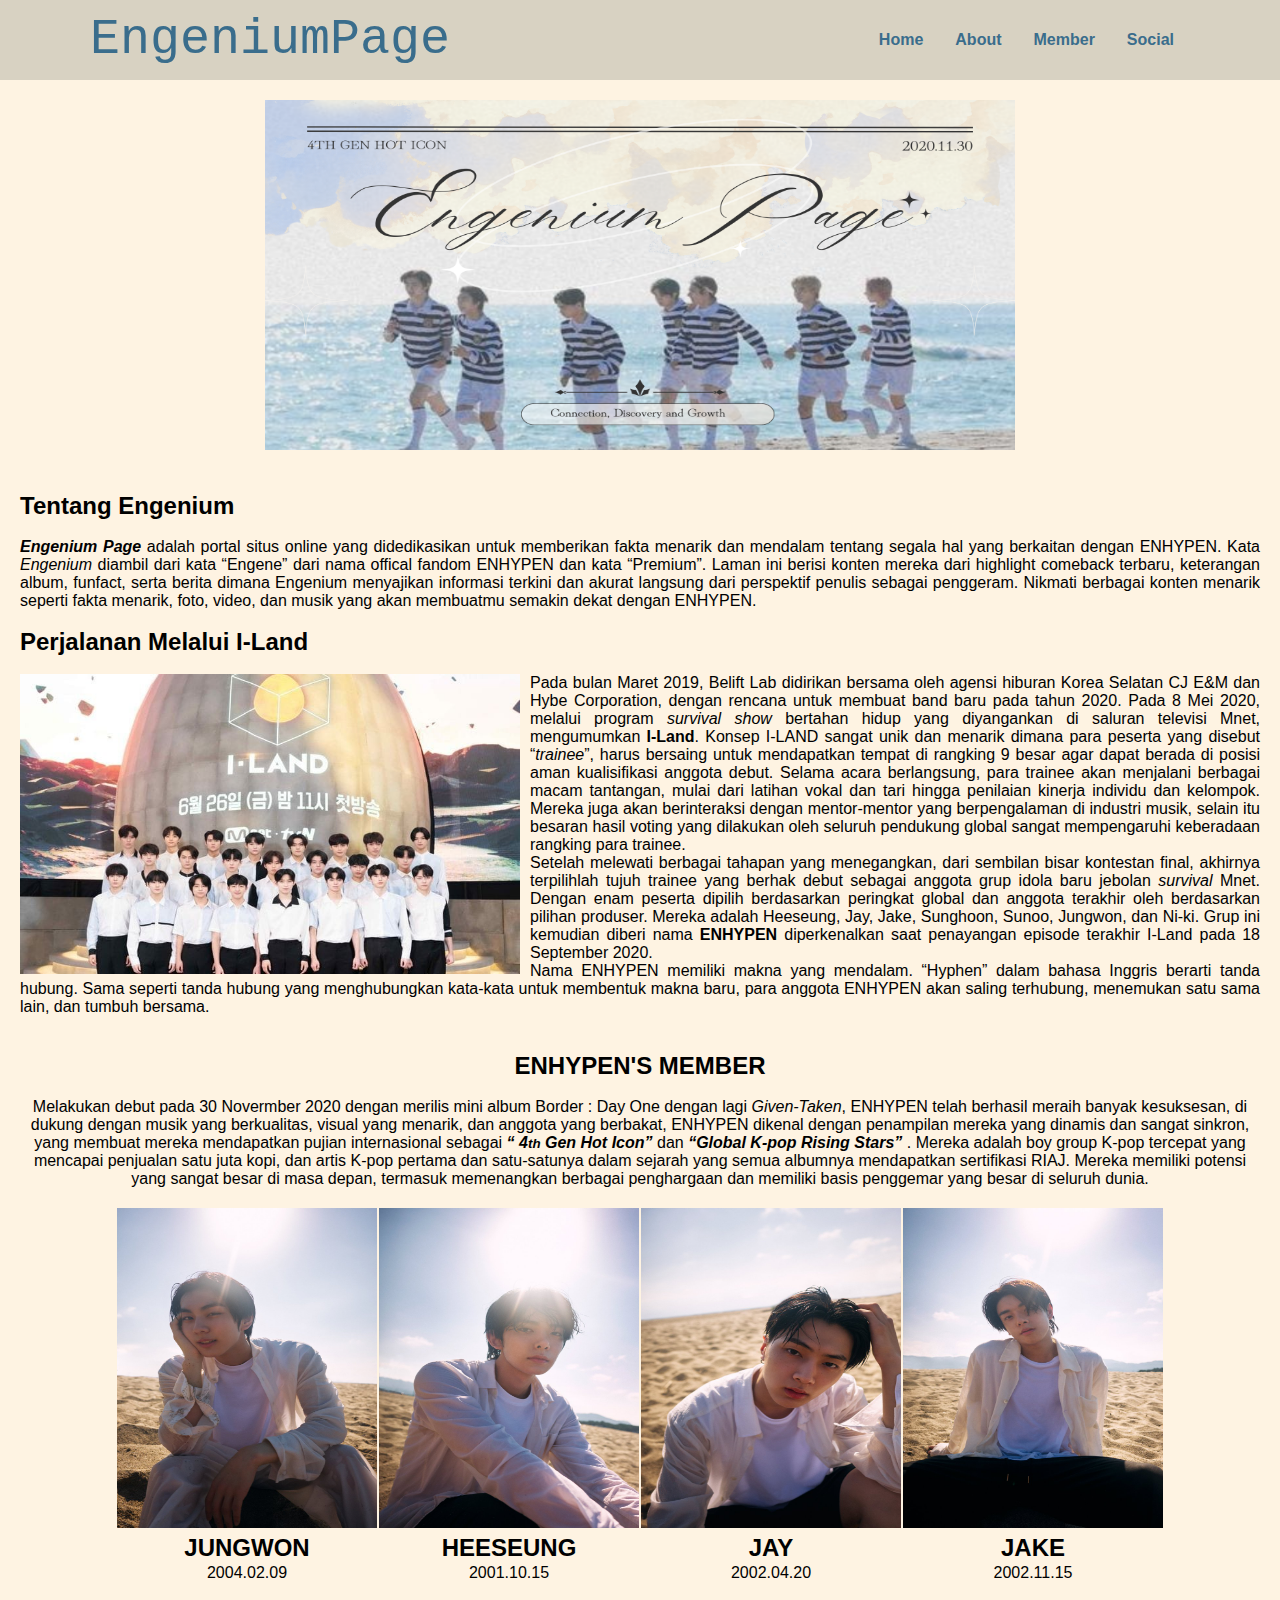
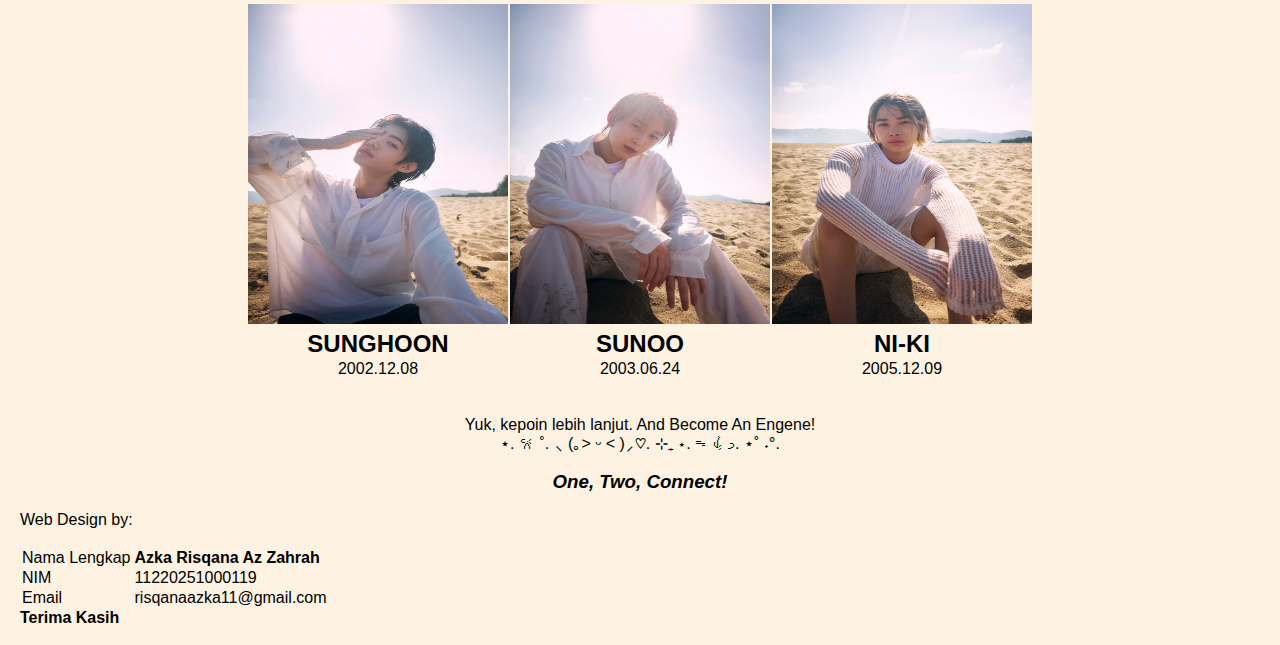
==== engenium.html @ e2cf877c "kana" ====
<!DOCTYPE html>
<html lang="en">
<head>
    <meta charset="UTF-8">
    <meta name="viewport" content="width=device-width, initial-scale=1.0">
    <title>Engenium Page</title>
    <link rel="stylesheet" href="style.css">
    <link rel="icon" type="image/x-icon" href="/images/logoenhafavicon.png">
</head>
<body style="background-color: #FEF3E2;">
<!-- NAVBAR SECTION START -->
<nav>
    <div class="wrapper">
        <div class="logo"> <a href=""> EngeniumPage</a></div>
        <div class="menu">
            <ul>
                <li><a href="">Home</a></li>
                <li><a href="">About</a></li>
                <li><a href="">Member</a></li>
                <li><a href="">Social</a></li>
            </ul>
        </div>
    </div>
 </nav>
<!-- NAVBAR SECTION END -->
 
<!-- Home Web -->
<center>
    <a href="https://beliftlab.com/artist/profile/ENHYPEN" target="_blank"> <img src="/images/headerhomepage.png" style="width: 750px; height: 350px; padding: 20px;"> </a>
</center>
<br>
<h2 style="padding-left: 20px;">Tentang Engenium</h2> 
<br>
<p style="text-align: justify; padding-left: 20px; padding-right: 20px;">
    <strong><i>Engenium Page</i></strong> adalah portal situs online yang didedikasikan untuk memberikan fakta menarik dan mendalam tentang segala hal yang berkaitan dengan ENHYPEN. Kata <i>Engenium</i> diambil dari kata <q>Engene</q> dari nama offical fandom ENHYPEN dan kata <q>Premium</q>. Laman ini berisi konten mereka dari highlight comeback terbaru, keterangan album, funfact, serta berita dimana Engenium menyajikan informasi terkini dan akurat langsung dari perspektif penulis sebagai penggeram. Nikmati berbagai konten menarik seperti fakta menarik, foto, video, dan musik yang akan membuatmu semakin dekat dengan ENHYPEN.
</p>
<!-- Home Web END -->

<br> 
<!-- ABOUT ENHYPEN JOURNEY -->
<h2 style="padding-left: 20px;"> Perjalanan Melalui I-Land</h2> 
<br>
<a href="https://www.mnetplus.world/poc/iland2" target="_blank"> <img src="/images/enhypeniland.jpg" alt="enhypengroup" width="500px" height="300px" style="float: left; margin-right: 10px; padding-left: 20px;"> </a>
<p style="text-align: justify; padding-left: 20px; padding-right: 20px;"> 
Pada bulan Maret 2019, Belift Lab didirikan bersama oleh agensi hiburan Korea Selatan CJ E&M dan Hybe Corporation, dengan rencana untuk membuat band baru pada tahun 2020. Pada 8 Mei 2020, melalui program <i>survival show</i> bertahan hidup yang diyangankan di saluran televisi Mnet, mengumumkan <strong>I-Land</strong>. Konsep I-LAND sangat unik dan menarik dimana para peserta yang disebut <q><i>trainee</i></q>, harus bersaing untuk mendapatkan tempat di rangking 9 besar agar dapat berada di posisi aman kualisifikasi anggota debut. Selama acara berlangsung, para trainee akan menjalani berbagai macam tantangan, mulai dari latihan vokal dan tari hingga penilaian kinerja individu dan kelompok. Mereka juga akan berinteraksi dengan mentor-mentor yang berpengalaman di industri musik, selain itu besaran hasil voting yang dilakukan oleh seluruh pendukung global sangat mempengaruhi keberadaan rangking para trainee. 
<br>
Setelah melewati berbagai tahapan yang menegangkan, dari sembilan bisar kontestan final, akhirnya terpilihlah tujuh trainee yang berhak debut sebagai anggota grup idola baru jebolan <i>survival</i> Mnet. Dengan enam peserta dipilih berdasarkan peringkat global dan anggota terakhir oleh berdasarkan pilihan produser. Mereka adalah Heeseung, Jay, Jake, Sunghoon, Sunoo, Jungwon, dan Ni-ki. Grup ini kemudian diberi nama <strong>ENHYPEN</strong> diperkenalkan saat penayangan episode terakhir I-Land pada 18 September 2020.
<br>
Nama ENHYPEN memiliki makna yang mendalam. <q>Hyphen</q> dalam bahasa Inggris berarti tanda hubung. Sama seperti tanda hubung yang menghubungkan kata-kata untuk membentuk makna baru, para anggota ENHYPEN akan saling terhubung, menemukan satu sama lain, dan tumbuh bersama.</p>
<br>
<!-- ABOUT ENHYPEN JOURNEY END -->

<br>
<!-- MEMBER PROFILE -->
 <center> <h2> ENHYPEN'S MEMBER </h2></center>
 <br>
 <center> <p style="padding-left: 20px; padding-right: 20px;"> Melakukan debut pada 30 Novermber 2020 dengan merilis  mini album Border : Day One dengan lagi <i>Given-Taken</i>, ENHYPEN telah berhasil meraih banyak kesuksesan, di dukung dengan musik yang berkualitas, visual yang menarik, dan anggota yang berbakat, ENHYPEN dikenal dengan penampilan mereka yang dinamis dan sangat sinkron, yang membuat mereka mendapatkan pujian internasional sebagai <strong><i><q> 4<small>th</small> Gen Hot Icon</q></i></strong> dan <strong><i><q>Global K-pop Rising Stars</q> </i></strong>. Mereka adalah boy group K-pop tercepat yang mencapai penjualan satu juta kopi, dan artis K-pop pertama dan satu-satunya dalam sejarah yang semua albumnya mendapatkan sertifikasi RIAJ. Mereka memiliki potensi yang sangat besar di masa depan, termasuk memenangkan berbagai penghargaan dan memiliki basis penggemar yang besar di seluruh dunia.</p></center>

 <br>
 <center> <table> 
    <thead> 
        <tr>
            <td> <img src="/images/jungwonprofile.jpeg" alt="Jungwon" width="260px" height="320px"></td>
            <td> <img src="/images/heeseungprofile.jpeg" alt="Heeseung" width="260px" height="320px"></td>
            <td> <img src="/images/jayprofile.jpeg" alt="Jay" width="260px" height="320px"></td>
            <td> <img src="/images/jakeprofile.jpeg" alt="Jake" width="260px" height="320px"></td>
            
        </tr>
    </thead>
    <tbody>
        <tr>
            <td> <center> <h2> JUNGWON </h2></center></td>
            <td> <center> <h2> HEESEUNG </h2></center></td>
            <td> <center> <h2> JAY </h2></center></td>
            <td> <center> <h2> JAKE </h2></center></td>
        </tr>
    </tbody>
    <tbody>
        <tr>
            <td> <center> <p> 2004.02.09 </p></center></td>
            <td> <center> <p> 2001.10.15 </p></center></td>
            <td> <center> <p> 2002.04.20 </p></center></td>
            <td> <center> <p> 2002.11.15 </p></center></td>
        </tr>
    </tbody>
 </table></center>
 
 <br>
 <center> <table> 
    <thead>
        <tr>
            <td> <img src="/images/sunghoonprofile.jpeg" alt="Sunghoon" width="260px" height="320px"></td></td>
            <td> <img src="/images/sunooprofile.jpeg" alt="Sunoo" width="260px" height="320px"></td>
            <td> <img src="/images/nikiprofile.jpeg" alt="Ni-ki" width="260px" height="320px"></td>
        </tr>
    </thead>
    <tbody>
        <tr>
            <td> <center> <h2> SUNGHOON </h2></center> </td>
            <td> <center> <h2> SUNOO </h2></center> </td>
            <td> <center> <h2> NI-KI </h2></center> </td>
        </tr>
    </tbody>
    <tbody>
        <tr>
            <td> <center> <p> 2002.12.08 </p></center> </td>
            <td> <center> <p> 2003.06.24 </p></center> </td>
            <td> <center> <p> 2005.12.09 </p></center> </td>
        </tr>
    </tbody>
 </table></center>
<br>
<!-- MEMBER PROFILE END -->


<!--PRE-FOOTER  -->
<br>
<center><p> Yuk, kepoin lebih lanjut. And Become An Engene! </p></center>
<center><p> ⋆. 𐙚 ˚. ⸜ (｡˃ ᵕ ˂ )⸝♡. ⊹₊ ⋆. ᯓᡣ𐭩. ⋆˚ ˖°.  </p></center>
<br>
<center><h3> <i>One, Two, Connect!</i></h3></center>

<!-- PRE FOOTER END -->


<!-- FOOTER -->
<br>
<p style="padding-left: 20px; padding-left: 20px;"> Web Design by: </p>
<br>
<table style="padding-left: 20px; padding-right: 20px;">
    <tr>
        <td> Nama Lengkap</td>
        <td></td>
        <td> <strong> Azka Risqana Az Zahrah</strong></td>
    </tr>
    <tr> 
        <td> NIM</td>
        <td></td>
        <td> 11220251000119</td>
    </tr>
    <tr>
        <td> Email</td>
        <td></td>
        <td> risqanaazka11@gmail.com </a></td>
    </tr>
</table>
<h4 style="padding-left: 20px; padding-right: 20px;"> Terima Kasih</h4>
<br> 
<!-- FOOTER END -->

</body>
</html>
---- style.css ----
*{
    text-decoration: none;
    margin: 0px;
    padding: 0px;
}

body {
    margin: 0px;
    padding: 0px;
    font-family: sans-serif;
}

.wrapper {
    width: 1100px;
    margin: auto;
    position: relative;
}

.logo a {
    font-size: 50px;
    font-weight: 800px;
    width: bold;
    float: left;
    font-family: 'Courier New', Courier;
    color: #3A6D8C;
}

.menu {
    float: right;
}

nav {
    width: 100%;
    margin: auto;
    display: flex;
    line-height: 80px;
    position: sticky;
    position: -webkit-sticky;
    top: 0;
    background: #D8D2C2;
}

nav ul {
    list-style-type: none;
    margin: 0;
    padding: 0;
    overflow: hidden;
}

nav ul li {
    float: left;
}

nav ul li a { 
    color: #3A6D8C;
    font-weight: bold;
    text-align: center;
    padding: 0px 16px 0px 16px;
    text-decoration: none;
}

nav ul li a:hover {
    text-decoration: underline;
}
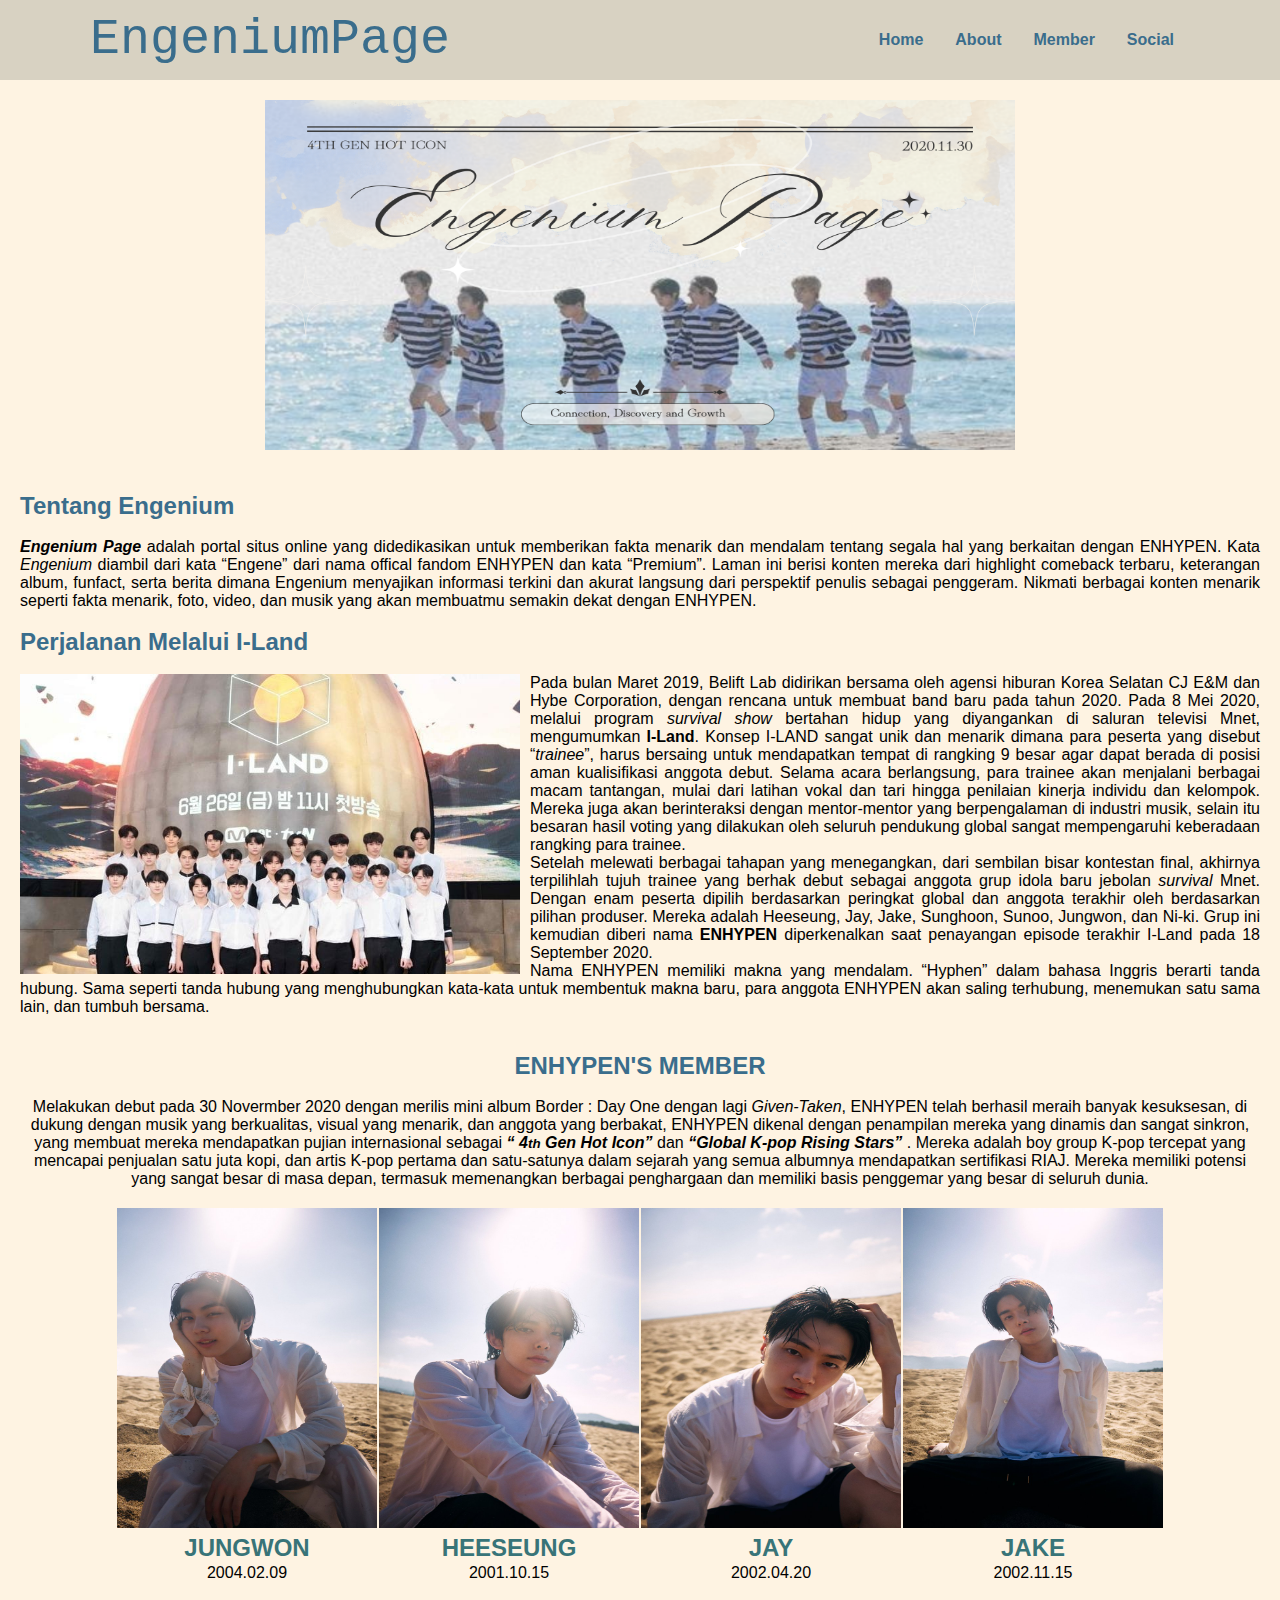
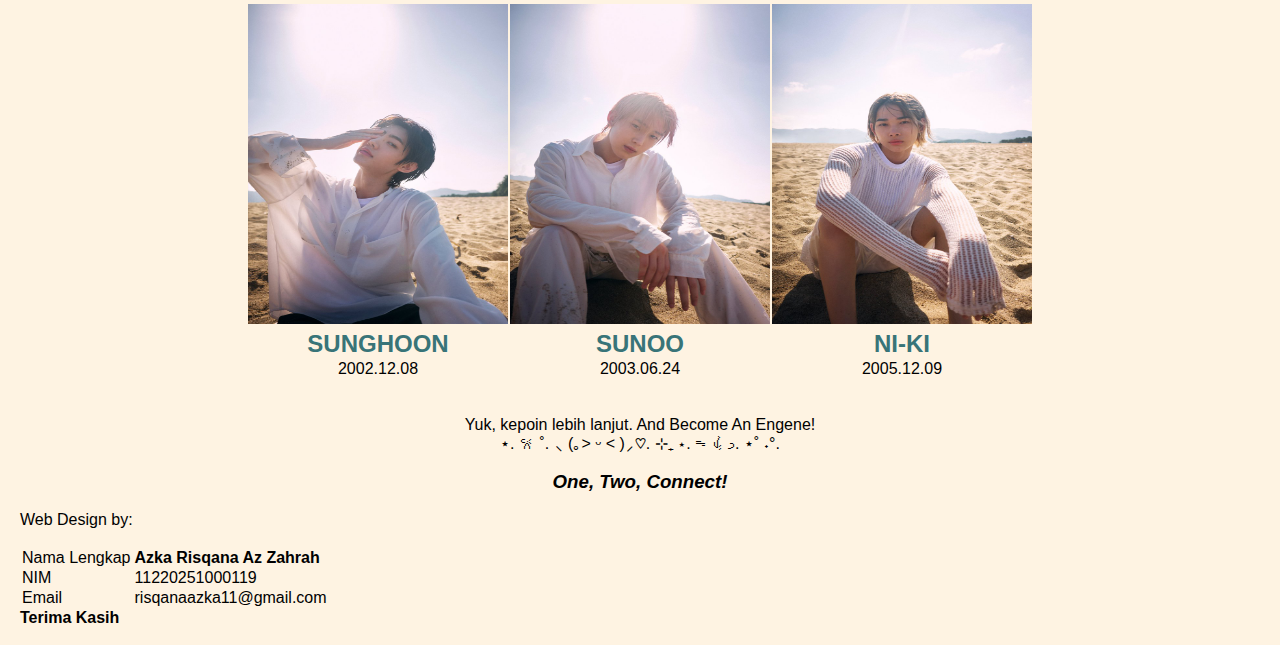
==== commit b4e75ae7: "hai" ====
--- a/engenium.html
+++ b/engenium.html
@@ -5,7 +5,7 @@
     <meta name="viewport" content="width=device-width, initial-scale=1.0">
     <title>Engenium Page</title>
     <link rel="stylesheet" href="style.css">
-    <link rel="icon" type="image/x-icon" href="/images/logoenhafavicon.png">
+    <link rel="icon" type="image/x-icon" href="images/logoenhafavicon.png">
 </head>
 <body style="background-color: #FEF3E2;">
 <!-- NAVBAR SECTION START -->
@@ -26,10 +26,10 @@
  
 <!-- Home Web -->
 <center>
-    <a href="https://beliftlab.com/artist/profile/ENHYPEN" target="_blank"> <img src="/images/headerhomepage.png" style="width: 750px; height: 350px; padding: 20px;"> </a>
+    <a href="https://beliftlab.com/artist/profile/ENHYPEN" target="_blank"> <img src="images/headerhomepage.png" style="width: 750px; height: 350px; padding: 20px;"> </a>
 </center>
 <br>
-<h2 style="padding-left: 20px;">Tentang Engenium</h2> 
+<h2 style="padding-left: 20px; color: #3A6D8C;">Tentang Engenium</h2> 
 <br>
 <p style="text-align: justify; padding-left: 20px; padding-right: 20px;">
     <strong><i>Engenium Page</i></strong> adalah portal situs online yang didedikasikan untuk memberikan fakta menarik dan mendalam tentang segala hal yang berkaitan dengan ENHYPEN. Kata <i>Engenium</i> diambil dari kata <q>Engene</q> dari nama offical fandom ENHYPEN dan kata <q>Premium</q>. Laman ini berisi konten mereka dari highlight comeback terbaru, keterangan album, funfact, serta berita dimana Engenium menyajikan informasi terkini dan akurat langsung dari perspektif penulis sebagai penggeram. Nikmati berbagai konten menarik seperti fakta menarik, foto, video, dan musik yang akan membuatmu semakin dekat dengan ENHYPEN.
@@ -38,9 +38,9 @@
 
 <br> 
 <!-- ABOUT ENHYPEN JOURNEY -->
-<h2 style="padding-left: 20px;"> Perjalanan Melalui I-Land</h2> 
+<h2 style="padding-left: 20px; color: #3A6D8C;"> Perjalanan Melalui I-Land</h2> 
 <br>
-<a href="https://www.mnetplus.world/poc/iland2" target="_blank"> <img src="/images/enhypeniland.jpg" alt="enhypengroup" width="500px" height="300px" style="float: left; margin-right: 10px; padding-left: 20px;"> </a>
+<a href="https://www.mnetplus.world/poc/iland2" target="_blank"> <img src="images/enhypeniland.jpg" alt="enhypengroup" width="500px" height="300px" style="float: left; margin-right: 10px; padding-left: 20px;"> </a>
 <p style="text-align: justify; padding-left: 20px; padding-right: 20px;"> 
 Pada bulan Maret 2019, Belift Lab didirikan bersama oleh agensi hiburan Korea Selatan CJ E&M dan Hybe Corporation, dengan rencana untuk membuat band baru pada tahun 2020. Pada 8 Mei 2020, melalui program <i>survival show</i> bertahan hidup yang diyangankan di saluran televisi Mnet, mengumumkan <strong>I-Land</strong>. Konsep I-LAND sangat unik dan menarik dimana para peserta yang disebut <q><i>trainee</i></q>, harus bersaing untuk mendapatkan tempat di rangking 9 besar agar dapat berada di posisi aman kualisifikasi anggota debut. Selama acara berlangsung, para trainee akan menjalani berbagai macam tantangan, mulai dari latihan vokal dan tari hingga penilaian kinerja individu dan kelompok. Mereka juga akan berinteraksi dengan mentor-mentor yang berpengalaman di industri musik, selain itu besaran hasil voting yang dilakukan oleh seluruh pendukung global sangat mempengaruhi keberadaan rangking para trainee. 
 <br>
@@ -52,7 +52,7 @@
 
 <br>
 <!-- MEMBER PROFILE -->
- <center> <h2> ENHYPEN'S MEMBER </h2></center>
+ <center> <h2 style="color: #3A6D8C;"> ENHYPEN'S MEMBER </h2></center>
  <br>
  <center> <p style="padding-left: 20px; padding-right: 20px;"> Melakukan debut pada 30 Novermber 2020 dengan merilis  mini album Border : Day One dengan lagi <i>Given-Taken</i>, ENHYPEN telah berhasil meraih banyak kesuksesan, di dukung dengan musik yang berkualitas, visual yang menarik, dan anggota yang berbakat, ENHYPEN dikenal dengan penampilan mereka yang dinamis dan sangat sinkron, yang membuat mereka mendapatkan pujian internasional sebagai <strong><i><q> 4<small>th</small> Gen Hot Icon</q></i></strong> dan <strong><i><q>Global K-pop Rising Stars</q> </i></strong>. Mereka adalah boy group K-pop tercepat yang mencapai penjualan satu juta kopi, dan artis K-pop pertama dan satu-satunya dalam sejarah yang semua albumnya mendapatkan sertifikasi RIAJ. Mereka memiliki potensi yang sangat besar di masa depan, termasuk memenangkan berbagai penghargaan dan memiliki basis penggemar yang besar di seluruh dunia.</p></center>
 
@@ -60,19 +60,19 @@
  <center> <table> 
     <thead> 
         <tr>
-            <td> <img src="/images/jungwonprofile.jpeg" alt="Jungwon" width="260px" height="320px"></td>
-            <td> <img src="/images/heeseungprofile.jpeg" alt="Heeseung" width="260px" height="320px"></td>
-            <td> <img src="/images/jayprofile.jpeg" alt="Jay" width="260px" height="320px"></td>
-            <td> <img src="/images/jakeprofile.jpeg" alt="Jake" width="260px" height="320px"></td>
+            <td> <img src="images/jungwonprofile.jpeg" alt="Jungwon" width="260px" height="320px"></td>
+            <td> <img src="images/heeseungprofile.jpeg" alt="Heeseung" width="260px" height="320px"></td>
+            <td> <img src="images/jayprofile.jpeg" alt="Jay" width="260px" height="320px"></td>
+            <td> <img src="images/jakeprofile.jpeg" alt="Jake" width="260px" height="320px"></td>
             
         </tr>
     </thead>
     <tbody>
         <tr>
-            <td> <center> <h2> JUNGWON </h2></center></td>
-            <td> <center> <h2> HEESEUNG </h2></center></td>
-            <td> <center> <h2> JAY </h2></center></td>
-            <td> <center> <h2> JAKE </h2></center></td>
+            <td> <center> <h2 style="color: #387478;"> JUNGWON </h2></center></td>
+            <td> <center> <h2 style="color: #387478;"> HEESEUNG </h2></center></td>
+            <td> <center> <h2 style="color: #387478;"> JAY </h2></center></td>
+            <td> <center> <h2 style="color: #387478;"> JAKE </h2></center></td>
         </tr>
     </tbody>
     <tbody>
@@ -89,16 +89,16 @@
  <center> <table> 
     <thead>
         <tr>
-            <td> <img src="/images/sunghoonprofile.jpeg" alt="Sunghoon" width="260px" height="320px"></td></td>
-            <td> <img src="/images/sunooprofile.jpeg" alt="Sunoo" width="260px" height="320px"></td>
-            <td> <img src="/images/nikiprofile.jpeg" alt="Ni-ki" width="260px" height="320px"></td>
+            <td> <img src="images/sunghoonprofile.jpeg" alt="Sunghoon" width="260px" height="320px"></td></td>
+            <td> <img src="images/sunooprofile.jpeg" alt="Sunoo" width="260px" height="320px"></td>
+            <td> <img src="images/nikiprofile.jpeg" alt="Ni-ki" width="260px" height="320px"></td>
         </tr>
     </thead>
     <tbody>
         <tr>
-            <td> <center> <h2> SUNGHOON </h2></center> </td>
-            <td> <center> <h2> SUNOO </h2></center> </td>
-            <td> <center> <h2> NI-KI </h2></center> </td>
+            <td> <center> <h2 style="color: #387478;"> SUNGHOON </h2></center> </td>
+            <td> <center> <h2 style="color: #387478;"> SUNOO </h2></center> </td>
+            <td> <center> <h2 style="color: #387478;"> NI-KI </h2></center> </td>
         </tr>
     </tbody>
     <tbody>
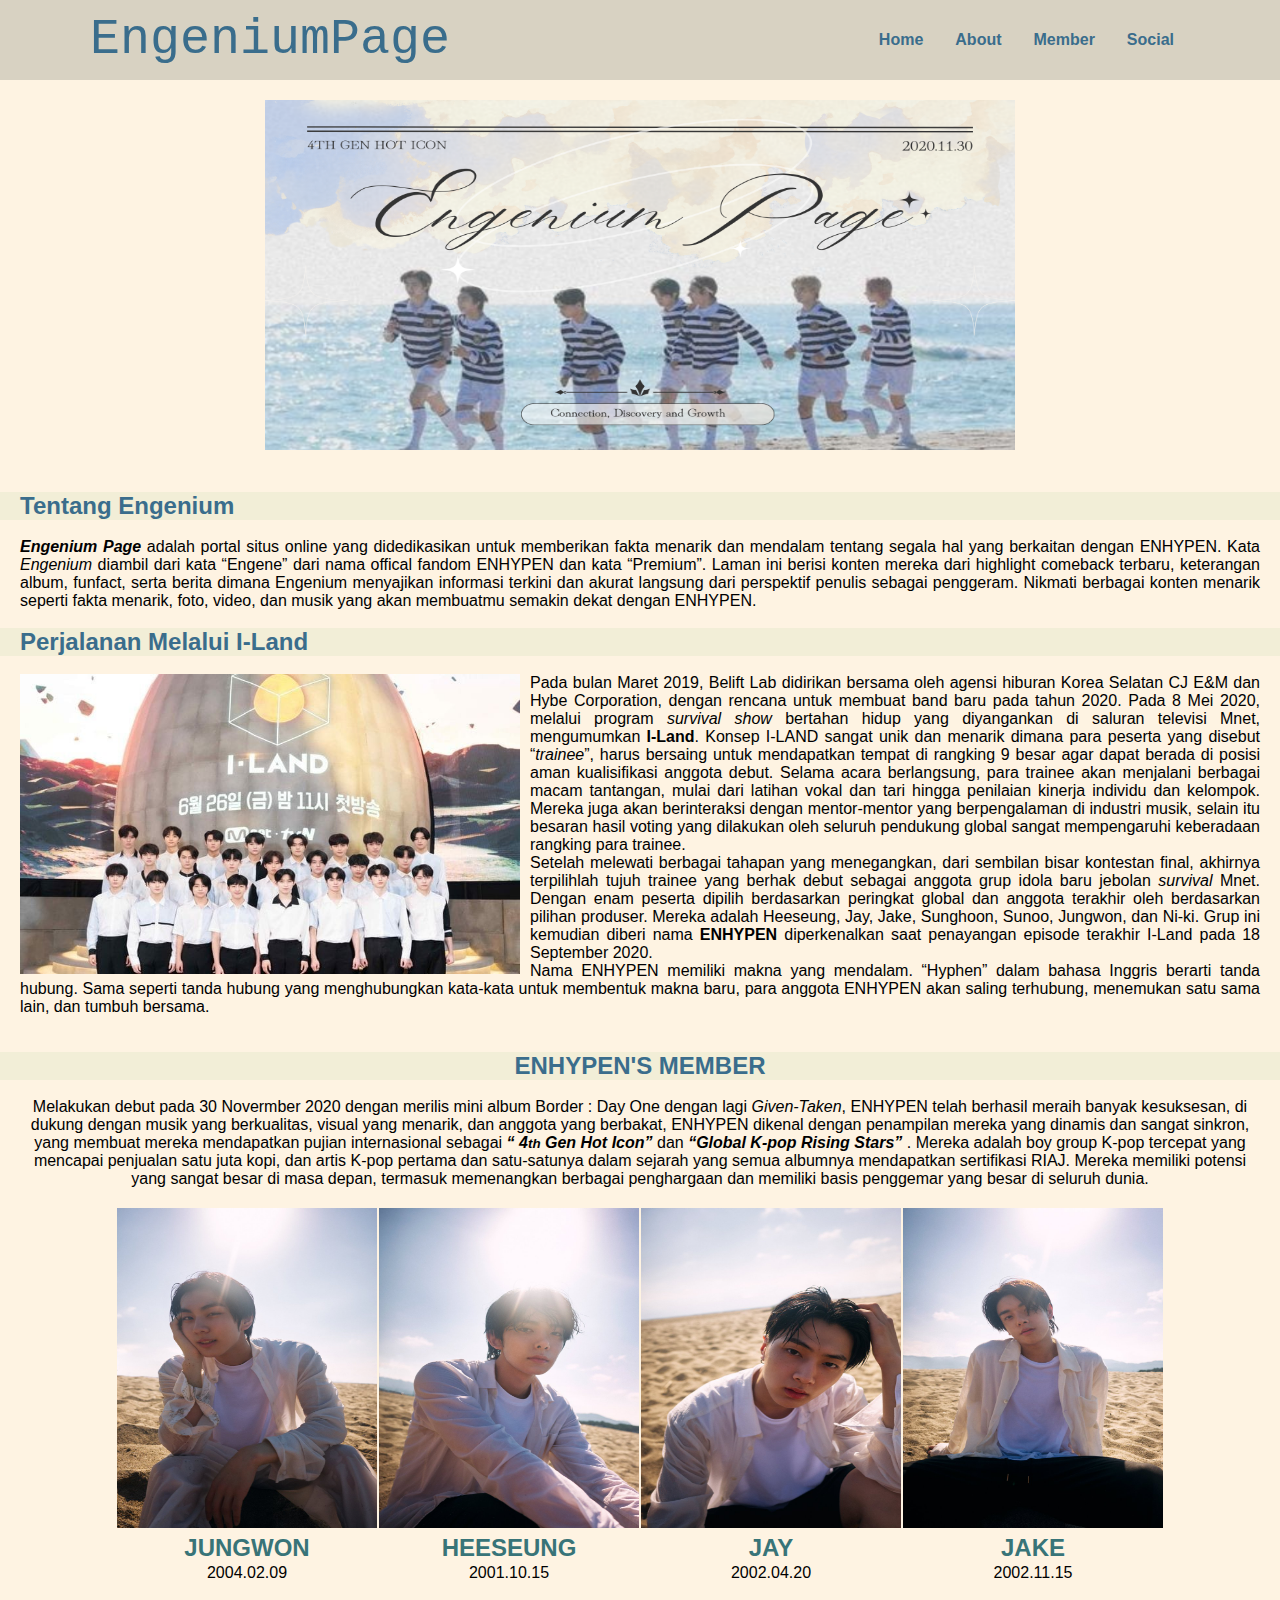
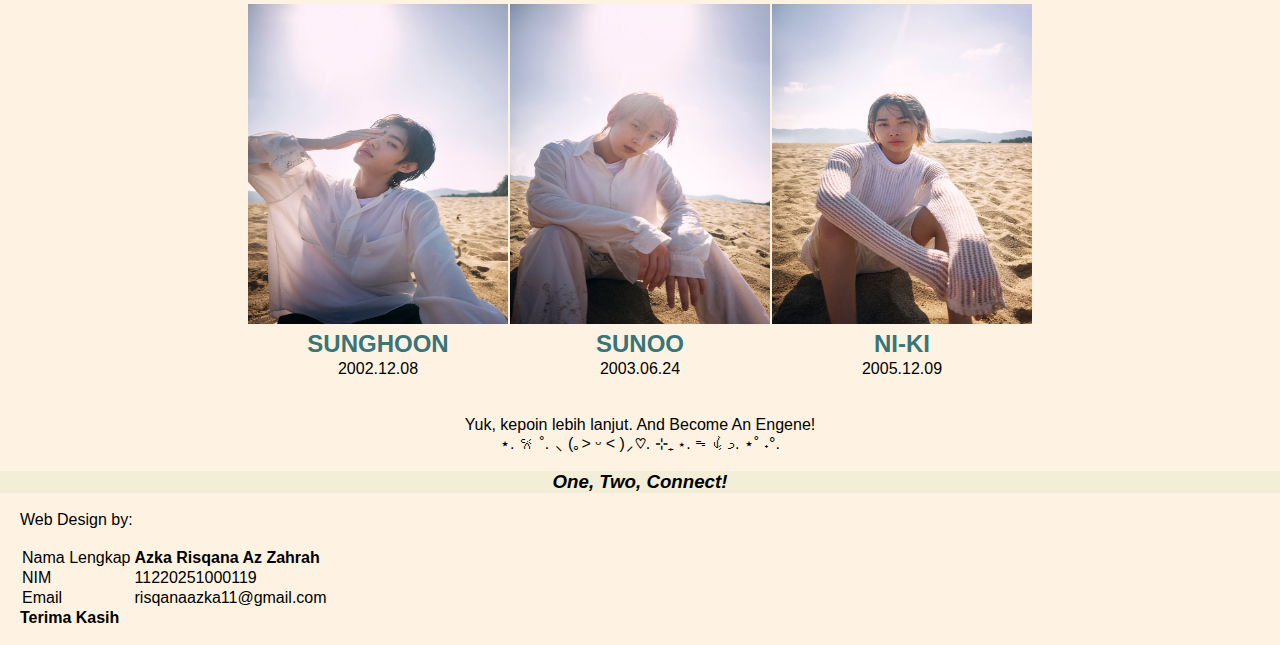
==== commit 0beea5c3: "commit and push" ====
--- a/engenium.html
+++ b/engenium.html
@@ -29,7 +29,7 @@
     <a href="https://beliftlab.com/artist/profile/ENHYPEN" target="_blank"> <img src="images/headerhomepage.png" style="width: 750px; height: 350px; padding: 20px;"> </a>
 </center>
 <br>
-<h2 style="padding-left: 20px; color: #3A6D8C;">Tentang Engenium</h2> 
+<h2 style="padding-left: 20px; color: #3A6D8C; background-color: #F2EED7;">Tentang Engenium</h2> 
 <br>
 <p style="text-align: justify; padding-left: 20px; padding-right: 20px;">
     <strong><i>Engenium Page</i></strong> adalah portal situs online yang didedikasikan untuk memberikan fakta menarik dan mendalam tentang segala hal yang berkaitan dengan ENHYPEN. Kata <i>Engenium</i> diambil dari kata <q>Engene</q> dari nama offical fandom ENHYPEN dan kata <q>Premium</q>. Laman ini berisi konten mereka dari highlight comeback terbaru, keterangan album, funfact, serta berita dimana Engenium menyajikan informasi terkini dan akurat langsung dari perspektif penulis sebagai penggeram. Nikmati berbagai konten menarik seperti fakta menarik, foto, video, dan musik yang akan membuatmu semakin dekat dengan ENHYPEN.
@@ -38,7 +38,7 @@
 
 <br> 
 <!-- ABOUT ENHYPEN JOURNEY -->
-<h2 style="padding-left: 20px; color: #3A6D8C;"> Perjalanan Melalui I-Land</h2> 
+<h2 style="padding-left: 20px; color: #3A6D8C; background-color: #F2EED7;"> Perjalanan Melalui I-Land</h2> 
 <br>
 <a href="https://www.mnetplus.world/poc/iland2" target="_blank"> <img src="images/enhypeniland.jpg" alt="enhypengroup" width="500px" height="300px" style="float: left; margin-right: 10px; padding-left: 20px;"> </a>
 <p style="text-align: justify; padding-left: 20px; padding-right: 20px;"> 
@@ -52,7 +52,7 @@
 
 <br>
 <!-- MEMBER PROFILE -->
- <center> <h2 style="color: #3A6D8C;"> ENHYPEN'S MEMBER </h2></center>
+ <center> <h2 style="color: #3A6D8C; background-color: #F2EED7;"> ENHYPEN'S MEMBER </h2></center>
  <br>
  <center> <p style="padding-left: 20px; padding-right: 20px;"> Melakukan debut pada 30 Novermber 2020 dengan merilis  mini album Border : Day One dengan lagi <i>Given-Taken</i>, ENHYPEN telah berhasil meraih banyak kesuksesan, di dukung dengan musik yang berkualitas, visual yang menarik, dan anggota yang berbakat, ENHYPEN dikenal dengan penampilan mereka yang dinamis dan sangat sinkron, yang membuat mereka mendapatkan pujian internasional sebagai <strong><i><q> 4<small>th</small> Gen Hot Icon</q></i></strong> dan <strong><i><q>Global K-pop Rising Stars</q> </i></strong>. Mereka adalah boy group K-pop tercepat yang mencapai penjualan satu juta kopi, dan artis K-pop pertama dan satu-satunya dalam sejarah yang semua albumnya mendapatkan sertifikasi RIAJ. Mereka memiliki potensi yang sangat besar di masa depan, termasuk memenangkan berbagai penghargaan dan memiliki basis penggemar yang besar di seluruh dunia.</p></center>
 
@@ -118,7 +118,7 @@
 <center><p> Yuk, kepoin lebih lanjut. And Become An Engene! </p></center>
 <center><p> ⋆. 𐙚 ˚. ⸜ (｡˃ ᵕ ˂ )⸝♡. ⊹₊ ⋆. ᯓᡣ𐭩. ⋆˚ ˖°.  </p></center>
 <br>
-<center><h3> <i>One, Two, Connect!</i></h3></center>
+<center><h3 style="background-color: #F2EED7;"> <i>One, Two, Connect!</i></h3></center>
 
 <!-- PRE FOOTER END -->
 
